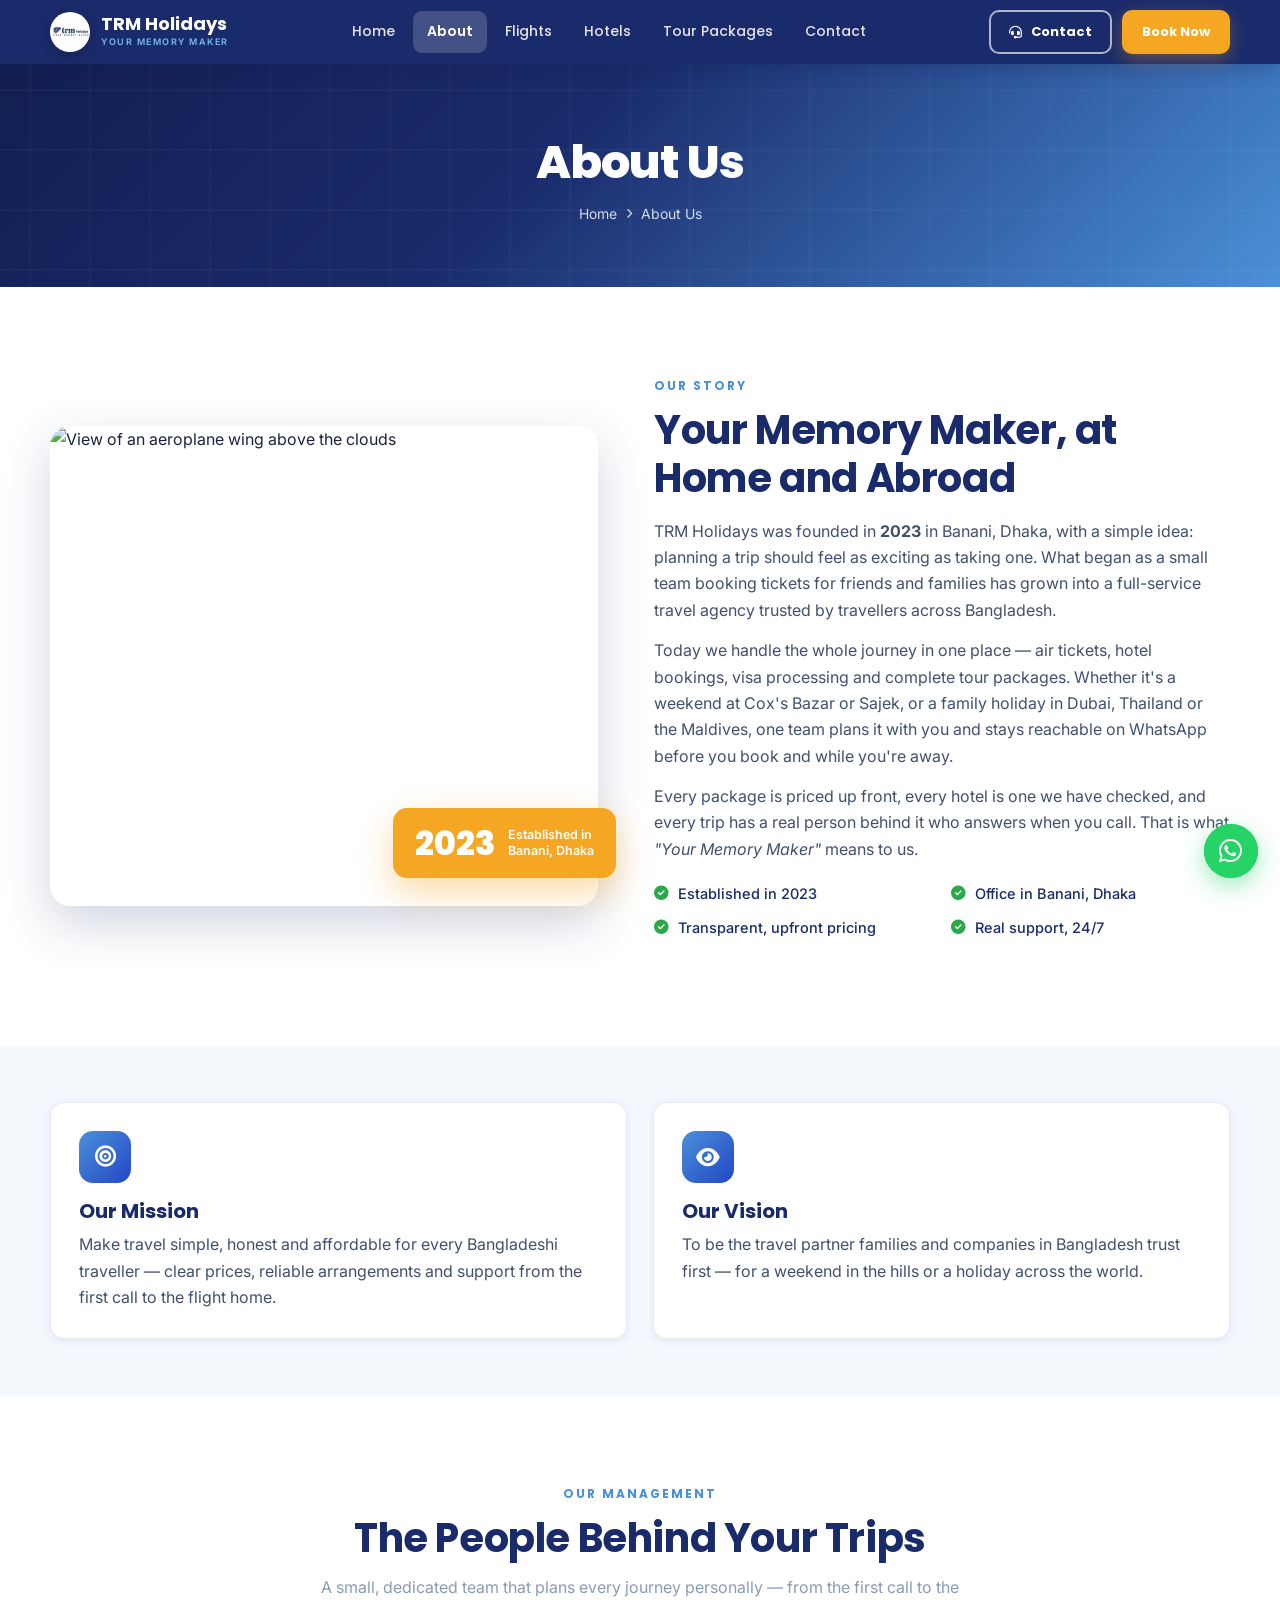
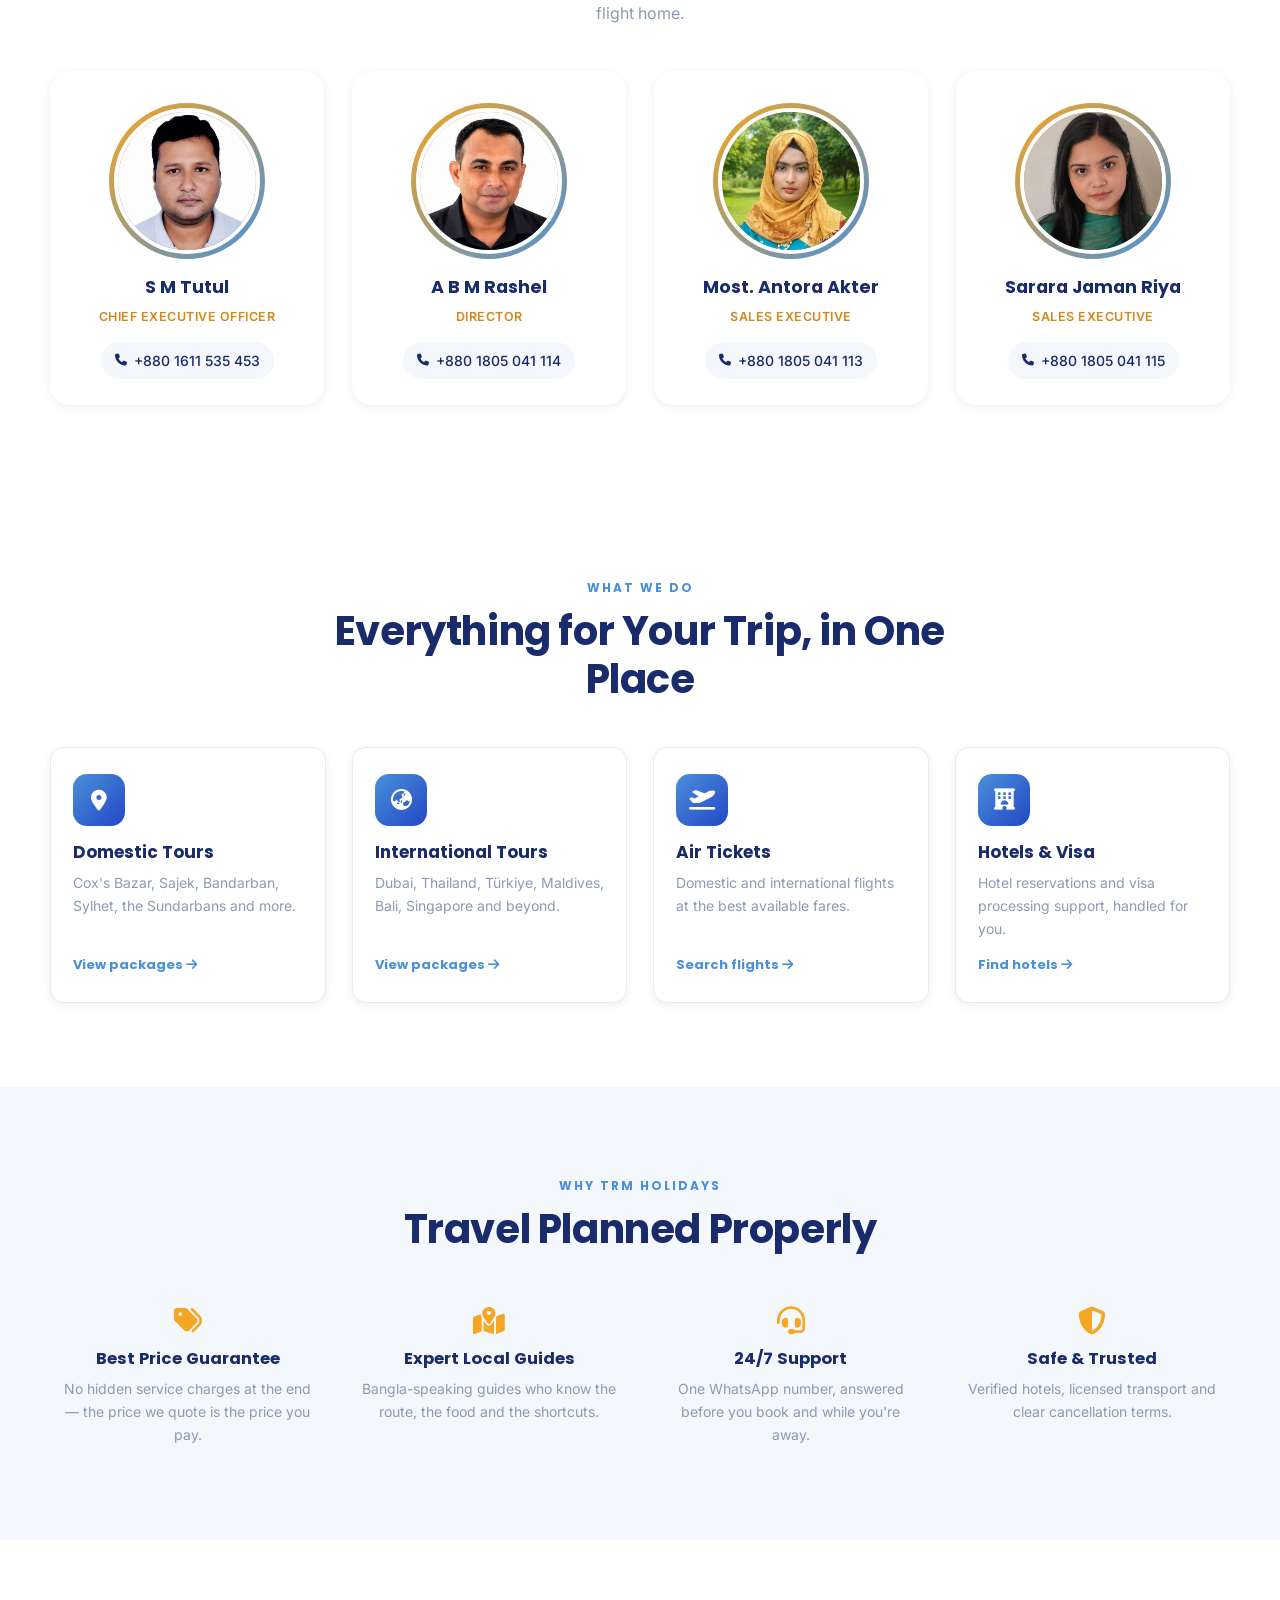
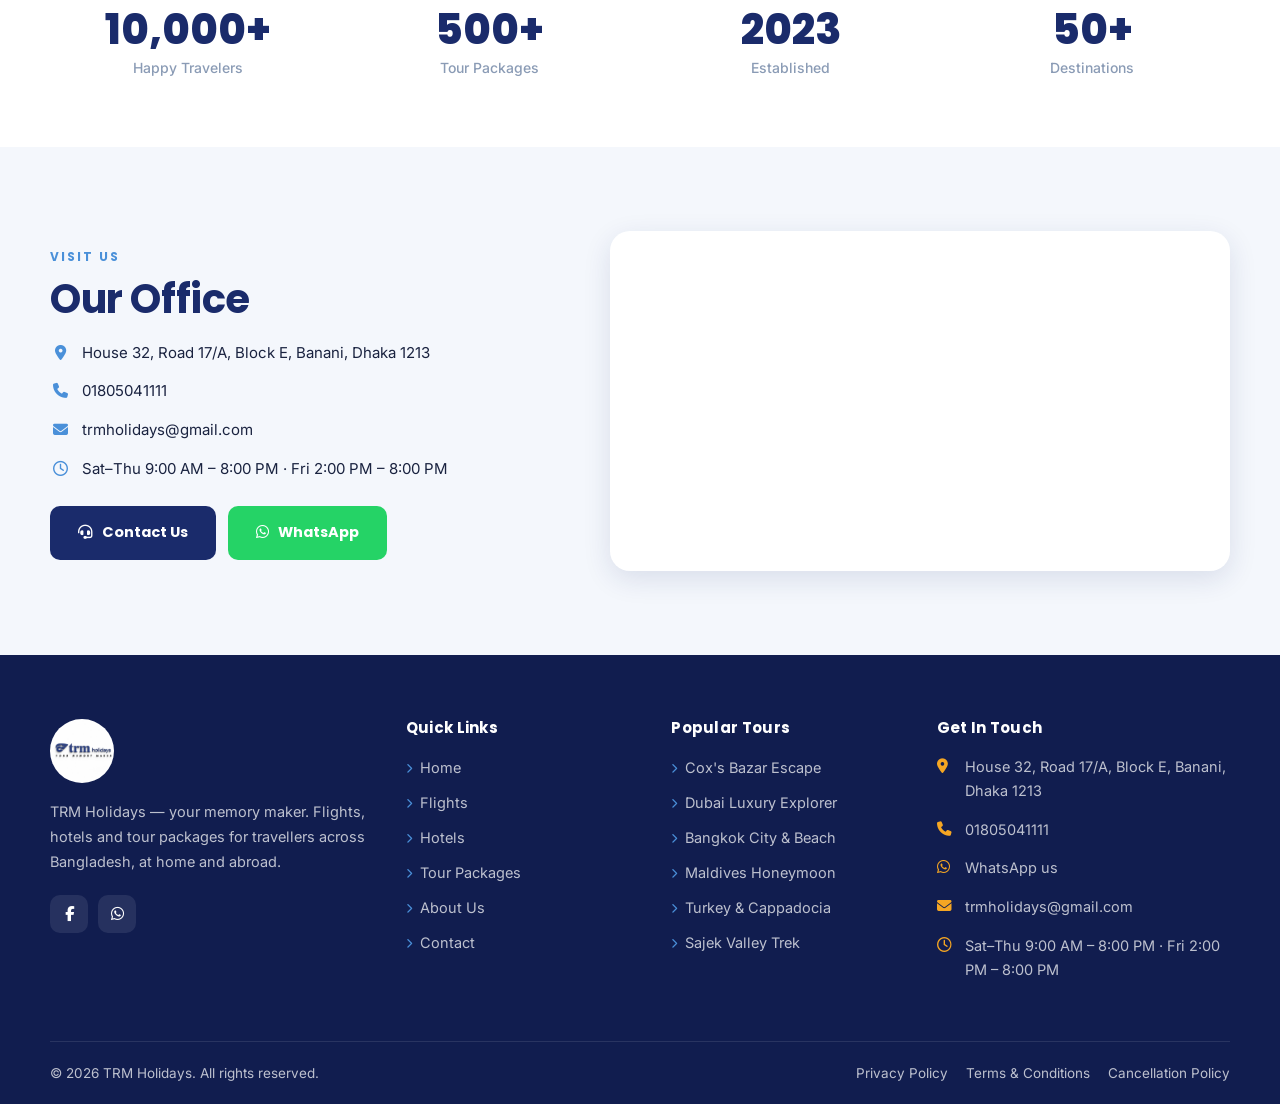
==== about.html @ 61d9d15c "Update TRM Holidays website content, team, tours and design" ====
<!DOCTYPE html>
<html lang="en">
<head>
<meta charset="UTF-8">
<meta name="viewport" content="width=device-width, initial-scale=1.0">
<meta name="description" content="About TRM Holidays — a Dhaka-based travel agency in Banani offering domestic and international tours, air tickets, hotels and visa support.">
<meta name="theme-color" content="#1A2B6B">
<title>About Us | TRM Holidays</title>

<link rel="icon" href="assets/images/logo.jpeg">
<link rel="preconnect" href="https://fonts.googleapis.com">
<link rel="preconnect" href="https://fonts.gstatic.com" crossorigin>
<link href="https://fonts.googleapis.com/css2?family=Poppins:wght@400;500;600;700;800&family=Inter:wght@300;400;500;600;700&display=swap" rel="stylesheet">
<link rel="stylesheet" href="https://cdnjs.cloudflare.com/ajax/libs/font-awesome/6.5.1/css/all.min.css">
<link rel="stylesheet" href="https://unpkg.com/aos@2.3.4/dist/aos.css">
<link rel="stylesheet" href="assets/css/trm.css">

<style>
/* ---------- Mission / vision ---------- */
.mv-grid{grid-template-columns:1fr 1fr}
.mv-card{background:#fff;border:1px solid #E4EBF6;border-radius:var(--radius);padding:28px;box-shadow:var(--shadow-sm)}
.mv-card .ico,.svc .ico{
  width:52px;height:52px;border-radius:14px;display:grid;place-items:center;margin-bottom:16px;
  background:linear-gradient(135deg,var(--sky),var(--royal));color:#fff;font-size:21px;
}
.mv-card h3{margin-bottom:8px}
.mv-card p{color:#42506E}

/* ---------- Services ---------- */
.svc{
  display:flex;flex-direction:column;background:#fff;border:1px solid #E4EBF6;border-radius:var(--radius);
  padding:26px 22px;box-shadow:var(--shadow-sm);transition:transform .25s var(--ease),box-shadow .25s var(--ease);
}
.svc:hover{transform:translateY(-5px);box-shadow:var(--shadow)}
.svc h3{font-size:17px;margin-bottom:8px}
.svc p{font-size:14px;color:var(--gray);flex:1}
.svc-more{margin-top:14px;font-family:var(--font-head);font-size:13px;font-weight:700;color:var(--sky)}

/* ---------- Why ---------- */
.why-item{text-align:center;padding:10px}
.why-item > i{font-size:28px;color:var(--gold);margin-bottom:14px}
.why-item h3{font-size:16.5px;margin-bottom:8px}
.why-item p{font-size:14px;color:var(--gray)}

/* ---------- Stats ---------- */
.stat{text-align:center;padding:10px}
.stat b{display:block;font-family:var(--font-head);font-weight:800;font-size:clamp(1.8rem,3.5vw,2.6rem);color:var(--navy);line-height:1.15}
.stat span{font-size:14px;color:var(--gray);font-weight:500}

/* ---------- Office ---------- */
.office{display:grid;grid-template-columns:1fr 1.2fr;gap:44px;align-items:center}
.office .eyebrow{
  display:inline-block;font-family:var(--font-head);font-size:12px;font-weight:700;
  letter-spacing:2px;text-transform:uppercase;color:var(--sky);margin-bottom:8px;
}
.office-list{margin:18px 0 24px;display:grid;gap:14px}
.office-list li{display:flex;gap:12px;align-items:flex-start;color:var(--dark);font-size:15px}
.office-list i{width:20px;color:var(--sky);margin-top:4px;text-align:center}
.office-list a:hover{color:var(--sky)}
.office-map{height:340px;border-radius:var(--radius-lg);overflow:hidden;box-shadow:var(--shadow);background:#fff}
.office-map iframe{width:100%;height:100%;border:0;display:block}

@media(max-width:900px){
  .g-4.svc-grid,.g-4.why-grid{grid-template-columns:repeat(2,1fr)}
  .office{grid-template-columns:1fr;gap:30px}
}
@media(max-width:768px){
  .mv-grid{grid-template-columns:1fr}
  .g-4.svc-grid,.g-4.why-grid{grid-template-columns:1fr}
  .stats-grid{grid-template-columns:repeat(2,1fr)!important}
  .office-map{height:260px}
}
</style>
</head>

<body>

<!-- ══════════════ NAVBAR ══════════════ -->
<header class="nav solid">
  <div class="wrap">
    <a href="index.html" class="brand">
      <img src="assets/images/logo.jpeg" alt="TRM Holidays" class="brand-logo">
      <span class="brand-text"><b>TRM Holidays</b><span>Your Memory Maker</span></span>
    </a>
    <nav class="nav-links">
      <a href="index.html">Home</a>
      <a href="about.html" class="active">About</a>
      <a href="flights.html">Flights</a>
      <a href="hotels.html">Hotels</a>
      <a href="tours.html">Tour Packages</a>
      <a href="contact.html">Contact</a>
    </nav>
    <div class="nav-actions">
      <a href="contact.html" class="btn btn-outline"><i class="fa-solid fa-headset"></i> Contact</a>
      <a href="#" data-trm="wa" class="btn btn-gold" target="_blank" rel="noopener">Book Now</a>
    </div>
    <button class="burger" id="burger" aria-label="Open menu" aria-expanded="false"><i class="fa-solid fa-bars"></i></button>
  </div>
</header>

<div class="mobile-menu" id="mobileMenu">
  <a href="index.html">Home</a>
  <a href="about.html" class="active">About</a>
  <a href="flights.html">Flights</a>
  <a href="hotels.html">Hotels</a>
  <a href="tours.html">Tour Packages</a>
  <a href="contact.html">Contact</a>
  <a href="#" data-trm="wa" class="btn btn-gold" target="_blank" rel="noopener">Book Now</a>
</div>

<!-- ══════════════ BANNER ══════════════ -->
<section class="page-banner">
  <div class="wrap">
    <h1>About Us</h1>
    <div class="crumb">
      <a href="index.html">Home</a><i class="fa-solid fa-chevron-right"></i><span>About Us</span>
    </div>
  </div>
</section>

<!-- ══════════════ OUR STORY ══════════════ -->
<section class="section">
  <div class="wrap about">
    <div class="about-media" data-aos="fade-up">
      <img src="https://images.unsplash.com/photo-1436491865332-7a61a109cc05?w=1000&q=80" alt="View of an aeroplane wing above the clouds" loading="lazy">
      <div class="about-badge">
        <b>2023</b>
        <span>Established in<br>Banani, Dhaka</span>
      </div>
    </div>

    <div class="about-copy" data-aos="fade-up" data-aos-delay="100">
      <span class="eyebrow">Our story</span>
      <h2>Your Memory Maker, at Home and Abroad</h2>
      <p>
        TRM Holidays was founded in <strong>2023</strong> in Banani, Dhaka, with a simple idea:
        planning a trip should feel as exciting as taking one. What began as a small team
        booking tickets for friends and families has grown into a full-service travel agency
        trusted by travellers across Bangladesh.
      </p>
      <p>
        Today we handle the whole journey in one place — air tickets, hotel bookings, visa
        processing and complete tour packages. Whether it's a weekend at Cox's Bazar or Sajek,
        or a family holiday in Dubai, Thailand or the Maldives, one team plans it with you
        and stays reachable on WhatsApp before you book and while you're away.
      </p>
      <p>
        Every package is priced up front, every hotel is one we have checked, and every
        trip has a real person behind it who answers when you call. That is what
        <em>"Your Memory Maker"</em> means to us.
      </p>
      <ul class="about-points">
        <li><i class="fa-solid fa-circle-check"></i> Established in 2023</li>
        <li><i class="fa-solid fa-circle-check"></i> Office in Banani, Dhaka</li>
        <li><i class="fa-solid fa-circle-check"></i> Transparent, upfront pricing</li>
        <li><i class="fa-solid fa-circle-check"></i> Real support, 24/7</li>
      </ul>
    </div>
  </div>
</section>

<!-- ══════════════ MISSION / VISION ══════════════ -->
<section class="section section--off section--tight">
  <div class="wrap">
    <div class="grid mv-grid">
      <div class="mv-card" data-aos="fade-up">
        <div class="ico"><i class="fa-solid fa-bullseye"></i></div>
        <h3>Our Mission</h3>
        <p>Make travel simple, honest and affordable for every Bangladeshi traveller — clear prices, reliable arrangements and support from the first call to the flight home.</p>
      </div>
      <div class="mv-card" data-aos="fade-up" data-aos-delay="100">
        <div class="ico"><i class="fa-solid fa-eye"></i></div>
        <h3>Our Vision</h3>
        <p>To be the travel partner families and companies in Bangladesh trust first — for a weekend in the hills or a holiday across the world.</p>
      </div>
    </div>
  </div>
</section>

<!-- ══════════════ MANAGEMENT ══════════════ -->
<section class="section" id="management">
  <div class="wrap">
    <div class="sec-head" data-aos="fade-up">
      <span class="eyebrow">Our management</span>
      <h2>The People Behind Your Trips</h2>
      <p>A small, dedicated team that plans every journey personally — from the first call to the flight home.</p>
    </div>

    <div class="grid g-4 team-grid">
      <div class="team-card" data-aos="fade-up">
        <div class="team-photo"><img src="assets/images/team/tutul.jpg" alt="S M Tutul, Chief Executive Officer" loading="lazy"></div>
        <h3>S M Tutul</h3>
        <span class="team-role">Chief Executive Officer</span>
        <a href="tel:+8801611535453" class="team-phone"><i class="fa-solid fa-phone"></i> +880 1611 535 453</a>
      </div>
      <div class="team-card" data-aos="fade-up" data-aos-delay="80">
        <div class="team-photo"><img src="assets/images/team/rashel.jpg" alt="A B M Rashel, Director" loading="lazy"></div>
        <h3>A B M Rashel</h3>
        <span class="team-role">Director</span>
        <a href="tel:+8801805041114" class="team-phone"><i class="fa-solid fa-phone"></i> +880 1805 041 114</a>
      </div>
      <div class="team-card" data-aos="fade-up" data-aos-delay="160">
        <div class="team-photo"><img src="assets/images/team/antora.jpg" alt="Most. Antora Akter, Sales Executive" loading="lazy"></div>
        <h3>Most. Antora Akter</h3>
        <span class="team-role">Sales Executive</span>
        <a href="tel:+8801805041113" class="team-phone"><i class="fa-solid fa-phone"></i> +880 1805 041 113</a>
      </div>
      <div class="team-card" data-aos="fade-up" data-aos-delay="240">
        <div class="team-photo"><img src="assets/images/team/riya.jpg" alt="Sarara Jaman Riya, Sales Executive" loading="lazy"></div>
        <h3>Sarara Jaman Riya</h3>
        <span class="team-role">Sales Executive</span>
        <a href="tel:+8801805041115" class="team-phone"><i class="fa-solid fa-phone"></i> +880 1805 041 115</a>
      </div>
    </div>
  </div>
</section>

<!-- ══════════════ WHAT WE DO ══════════════ -->
<section class="section">
  <div class="wrap">
    <div class="sec-head" data-aos="fade-up">
      <span class="eyebrow">What we do</span>
      <h2>Everything for Your Trip, in One Place</h2>
    </div>

    <div class="grid g-4 svc-grid">
      <a href="tours.html?region=domestic" class="svc" data-aos="fade-up">
        <div class="ico"><i class="fa-solid fa-location-dot"></i></div>
        <h3>Domestic Tours</h3>
        <p>Cox's Bazar, Sajek, Bandarban, Sylhet, the Sundarbans and more.</p>
        <span class="svc-more">View packages <i class="fa-solid fa-arrow-right"></i></span>
      </a>
      <a href="tours.html?region=international" class="svc" data-aos="fade-up" data-aos-delay="80">
        <div class="ico"><i class="fa-solid fa-earth-asia"></i></div>
        <h3>International Tours</h3>
        <p>Dubai, Thailand, Türkiye, Maldives, Bali, Singapore and beyond.</p>
        <span class="svc-more">View packages <i class="fa-solid fa-arrow-right"></i></span>
      </a>
      <a href="flights.html" class="svc" data-aos="fade-up" data-aos-delay="160">
        <div class="ico"><i class="fa-solid fa-plane-departure"></i></div>
        <h3>Air Tickets</h3>
        <p>Domestic and international flights at the best available fares.</p>
        <span class="svc-more">Search flights <i class="fa-solid fa-arrow-right"></i></span>
      </a>
      <a href="hotels.html" class="svc" data-aos="fade-up" data-aos-delay="240">
        <div class="ico"><i class="fa-solid fa-hotel"></i></div>
        <h3>Hotels &amp; Visa</h3>
        <p>Hotel reservations and visa processing support, handled for you.</p>
        <span class="svc-more">Find hotels <i class="fa-solid fa-arrow-right"></i></span>
      </a>
    </div>
  </div>
</section>

<!-- ══════════════ WHY CHOOSE US ══════════════ -->
<section class="section section--off">
  <div class="wrap">
    <div class="sec-head" data-aos="fade-up">
      <span class="eyebrow">Why TRM Holidays</span>
      <h2>Travel Planned Properly</h2>
    </div>

    <div class="grid g-4 why-grid">
      <div class="why-item" data-aos="fade-up">
        <i class="fa-solid fa-tags"></i>
        <h3>Best Price Guarantee</h3>
        <p>No hidden service charges at the end — the price we quote is the price you pay.</p>
      </div>
      <div class="why-item" data-aos="fade-up" data-aos-delay="80">
        <i class="fa-solid fa-map-location-dot"></i>
        <h3>Expert Local Guides</h3>
        <p>Bangla-speaking guides who know the route, the food and the shortcuts.</p>
      </div>
      <div class="why-item" data-aos="fade-up" data-aos-delay="160">
        <i class="fa-solid fa-headset"></i>
        <h3>24/7 Support</h3>
        <p>One WhatsApp number, answered before you book and while you're away.</p>
      </div>
      <div class="why-item" data-aos="fade-up" data-aos-delay="240">
        <i class="fa-solid fa-shield-halved"></i>
        <h3>Safe &amp; Trusted</h3>
        <p>Verified hotels, licensed transport and clear cancellation terms.</p>
      </div>
    </div>
  </div>
</section>

<!-- ══════════════ STATS ══════════════ -->
<section class="section section--tight">
  <div class="wrap">
    <div class="grid g-4 stats-grid">
      <div class="stat"><b>10,000+</b><span>Happy Travelers</span></div>
      <div class="stat"><b>500+</b><span>Tour Packages</span></div>
      <div class="stat"><b>2023</b><span>Established</span></div>
      <div class="stat"><b>50+</b><span>Destinations</span></div>
    </div>
  </div>
</section>

<!-- ══════════════ OFFICE ══════════════ -->
<section class="section section--off">
  <div class="wrap office">
    <div data-aos="fade-up">
      <span class="eyebrow">Visit us</span>
      <h2>Our Office</h2>
      <ul class="office-list">
        <li><i class="fa-solid fa-location-dot"></i><span data-trm="address"></span></li>
        <li><i class="fa-solid fa-phone"></i><a href="#" data-trm="phone-tel"></a></li>
        <li><i class="fa-solid fa-envelope"></i><a href="#" data-trm="email"></a></li>
        <li><i class="fa-solid fa-envelope"></i><a href="#" data-trm="email2"></a></li>
        <li><i class="fa-regular fa-clock"></i><span data-trm="hours"></span></li>
      </ul>
      <div class="about-btns">
        <a href="contact.html" class="btn btn-navy"><i class="fa-solid fa-headset"></i> Contact Us</a>
        <a href="#" data-trm="wa" data-msg="Hi TRM Holidays! I'd like to plan a trip." class="btn btn-wa" target="_blank" rel="noopener"><i class="fa-brands fa-whatsapp"></i> WhatsApp</a>
      </div>
    </div>
    <div class="office-map" data-aos="fade-up" data-aos-delay="100">
      <iframe data-trm="map" title="TRM Holidays office on Google Maps" loading="lazy"
              referrerpolicy="no-referrer-when-downgrade" allowfullscreen></iframe>
    </div>
  </div>
</section>

<!-- ══════════════ FOOTER ══════════════ -->
<footer class="footer">
  <div class="wrap">
    <div class="footer-grid">
      <div>
        <img src="assets/images/logo.jpeg" alt="TRM Holidays" class="footer-logo">
        <p>TRM Holidays — your memory maker. Flights, hotels and tour packages for travellers across Bangladesh, at home and abroad.</p>
        <div class="socials">
          <a href="#" data-trm="facebook" target="_blank" rel="noopener" aria-label="Facebook"><i class="fa-brands fa-facebook-f"></i></a>
          <a href="#" data-trm="instagram" target="_blank" rel="noopener" aria-label="Instagram"><i class="fa-brands fa-instagram"></i></a>
          <a href="#" data-trm="youtube" target="_blank" rel="noopener" aria-label="YouTube"><i class="fa-brands fa-youtube"></i></a>
          <a href="#" data-trm="tiktok" target="_blank" rel="noopener" aria-label="TikTok"><i class="fa-brands fa-tiktok"></i></a>
          <a href="#" data-trm="wa" target="_blank" rel="noopener" aria-label="WhatsApp"><i class="fa-brands fa-whatsapp"></i></a>
        </div>
      </div>
      <div>
        <h4>Quick Links</h4>
        <ul class="footer-links">
          <li><a href="index.html"><i class="fa-solid fa-chevron-right"></i> Home</a></li>
          <li><a href="flights.html"><i class="fa-solid fa-chevron-right"></i> Flights</a></li>
          <li><a href="hotels.html"><i class="fa-solid fa-chevron-right"></i> Hotels</a></li>
          <li><a href="tours.html"><i class="fa-solid fa-chevron-right"></i> Tour Packages</a></li>
          <li><a href="about.html"><i class="fa-solid fa-chevron-right"></i> About Us</a></li>
          <li><a href="contact.html"><i class="fa-solid fa-chevron-right"></i> Contact</a></li>
        </ul>
      </div>
      <div>
        <h4>Popular Tours</h4>
        <ul class="footer-links">
          <li><a href="tour-detail.html?id=TR-001"><i class="fa-solid fa-chevron-right"></i> Cox's Bazar Escape</a></li>
          <li><a href="tour-detail.html?id=TR-003"><i class="fa-solid fa-chevron-right"></i> Dubai Luxury Explorer</a></li>
          <li><a href="tour-detail.html?id=TR-002"><i class="fa-solid fa-chevron-right"></i> Bangkok City &amp; Beach</a></li>
          <li><a href="tour-detail.html?id=TR-006"><i class="fa-solid fa-chevron-right"></i> Maldives Honeymoon</a></li>
          <li><a href="tour-detail.html?id=TR-005"><i class="fa-solid fa-chevron-right"></i> Turkey &amp; Cappadocia</a></li>
          <li><a href="tour-detail.html?id=TR-004"><i class="fa-solid fa-chevron-right"></i> Sajek Valley Trek</a></li>
        </ul>
      </div>
      <div>
        <h4>Get In Touch</h4>
        <ul class="contact-list">
          <li><i class="fa-solid fa-location-dot"></i><span data-trm="address"></span></li>
          <li><i class="fa-solid fa-phone"></i><a href="#" data-trm="phone-tel"></a></li>
          <li><i class="fa-brands fa-whatsapp"></i><a href="#" data-trm="wa" target="_blank" rel="noopener">WhatsApp us</a></li>
          <li><i class="fa-solid fa-envelope"></i><a href="#" data-trm="email"></a></li>
          <li><i class="fa-solid fa-envelope"></i><a href="#" data-trm="email2"></a></li>
          <li><i class="fa-regular fa-clock"></i><span data-trm="hours"></span></li>
        </ul>
      </div>
    </div>
    <div class="footer-bottom">
      <span>&copy; <span id="year"></span> TRM Holidays. All rights reserved.</span>
      <nav><a href="#">Privacy Policy</a><a href="#">Terms &amp; Conditions</a><a href="#">Cancellation Policy</a></nav>
    </div>
  </div>
</footer>

<a href="#" data-trm="wa" data-msg="Hi TRM Holidays! I'd like to know more about you." class="wa-float" target="_blank" rel="noopener" aria-label="Chat on WhatsApp"><i class="fa-brands fa-whatsapp"></i></a>
<button class="top-btn" id="topBtn" aria-label="Back to top"><i class="fa-solid fa-arrow-up"></i></button>

<script src="https://unpkg.com/aos@2.3.4/dist/aos.js"></script>
<script src="assets/js/trm.js"></script>
<script>
document.getElementById('year').textContent = new Date().getFullYear();
</script>

</body>
</html>
---- assets/css/trm.css ----
/* ==========================================================================
   TRM HOLIDAYS — OTA Website Design System
   Navy / Sky / Gold theme · Poppins + Inter
   ========================================================================== */

:root{
  --navy:#1A2B6B;
  --navy-dark:#111D4F;
  --royal:#2347C5;
  --sky:#4A90D9;
  --sky-light:#7BB8F0;
  --gold:#F5A623;
  --gold-dark:#D4881A;
  --white:#ffffff;
  --off:#F4F7FC;
  --gray:#8A9BB5;
  --dark:#1A2340;

  --green:#25D366;
  --green-dark:#1da851;
  --red:#E5484D;
  --ok:#2BA84A;

  --radius:14px;
  --radius-sm:10px;
  --radius-lg:20px;

  --shadow-sm:0 2px 8px rgba(26,43,107,.08);
  --shadow:0 8px 28px rgba(26,43,107,.12);
  --shadow-lg:0 18px 50px rgba(26,43,107,.20);

  --nav-h:72px;
  --nav-h-scrolled:64px;

  --font-head:'Poppins',system-ui,sans-serif;
  --font-body:'Inter',system-ui,sans-serif;

  --wrap:1220px;
  --ease:cubic-bezier(.4,0,.2,1);
}

/* ---------- Reset ---------- */
*,*::before,*::after{box-sizing:border-box;margin:0;padding:0}
html{scroll-behavior:smooth;-webkit-text-size-adjust:100%}
body{
  font-family:var(--font-body);
  font-size:16px;
  font-weight:400;
  line-height:1.65;
  color:var(--dark);
  background:var(--white);
  overflow-x:hidden;
}
h1,h2,h3,h4,h5,h6{font-family:var(--font-head);line-height:1.2;color:var(--navy)}
h1{font-size:clamp(2rem,5vw,4.25rem);font-weight:800;letter-spacing:-.02em}
h2{font-size:clamp(1.6rem,3.2vw,2.5rem);font-weight:700;letter-spacing:-.01em}
h3{font-size:1.25rem;font-weight:700}
h4{font-size:1rem;font-weight:700}
a{color:inherit;text-decoration:none}
img{max-width:100%;display:block}
button,input,select,textarea{font:inherit;color:inherit}
button{cursor:pointer;border:none;background:none}
ul{list-style:none}
::selection{background:var(--sky);color:#fff}

/* ---------- Layout ---------- */
.wrap{width:100%;max-width:var(--wrap);margin-inline:auto;padding-inline:20px}
.section{padding:84px 0}
.section--tight{padding:56px 0}
.section--off{background:var(--off)}
.grid{display:grid;gap:26px}
.g-3{grid-template-columns:repeat(3,1fr)}
.g-4{grid-template-columns:repeat(4,1fr)}
.row{display:flex;gap:14px;align-items:center}
.center{text-align:center}

.sec-head{max-width:660px;margin:0 auto 44px;text-align:center}
.sec-head .eyebrow{
  display:inline-block;font-family:var(--font-head);font-size:12px;font-weight:700;
  letter-spacing:2px;text-transform:uppercase;color:var(--sky);margin-bottom:10px;
}
.sec-head p{color:var(--gray);margin-top:12px}

/* ---------- Buttons ---------- */
.btn{
  display:inline-flex;align-items:center;justify-content:center;gap:9px;
  font-family:var(--font-head);font-size:14.5px;font-weight:700;
  padding:13px 26px;border-radius:var(--radius-sm);
  transition:all .22s var(--ease);white-space:nowrap;border:2px solid transparent;
}
.btn:active{transform:scale(.97)}
.btn-gold{background:var(--gold);color:#fff;box-shadow:0 6px 18px rgba(245,166,35,.32)}
.btn-gold:hover{background:var(--gold-dark);box-shadow:0 10px 26px rgba(245,166,35,.42);transform:translateY(-2px)}
.btn-navy{background:var(--navy);color:#fff}
.btn-navy:hover{background:var(--navy-dark);transform:translateY(-2px)}
.btn-sky{background:var(--sky);color:#fff}
.btn-sky:hover{background:var(--royal)}
.btn-outline{border-color:rgba(255,255,255,.65);color:#fff;background:transparent}
.btn-outline:hover{background:#fff;color:var(--navy);border-color:#fff}
.btn-outline-navy{border-color:var(--navy);color:var(--navy);background:transparent}
.btn-outline-navy:hover{background:var(--navy);color:#fff}
.btn-wa{background:var(--green);color:#fff}
.btn-wa:hover{background:var(--green-dark);transform:translateY(-2px)}
.btn-block{width:100%}
.btn-sm{padding:9px 18px;font-size:13px}
.btn[disabled]{opacity:.62;cursor:not-allowed;transform:none!important}

/* ---------- Navbar ---------- */
.nav{
  position:fixed;top:0;left:0;right:0;z-index:1000;height:var(--nav-h);
  display:flex;align-items:center;background:transparent;
  transition:background .3s var(--ease),height .3s var(--ease),box-shadow .3s var(--ease);
}
.nav.scrolled,.nav.solid{background:var(--navy);height:var(--nav-h-scrolled);box-shadow:0 4px 22px rgba(17,29,79,.28)}
.nav .wrap{display:flex;align-items:center;justify-content:space-between;gap:20px}

.brand{display:flex;align-items:center;gap:11px}
.brand-mark{
  width:40px;height:40px;flex:0 0 40px;border-radius:11px;
  background:linear-gradient(135deg,var(--sky),var(--royal));
  display:grid;place-items:center;color:#fff;
  font-family:var(--font-head);font-weight:800;font-size:19px;
  box-shadow:0 4px 14px rgba(35,71,197,.4);
}
.brand-text b{display:block;font-family:var(--font-head);font-weight:700;font-size:18px;color:#fff;line-height:1.15}
.brand-text span{display:block;font-size:9px;font-weight:600;letter-spacing:1.5px;text-transform:uppercase;color:var(--sky-light)}

.nav-links{display:flex;align-items:center;gap:4px}
.nav-links a{
  font-family:var(--font-head);font-size:14px;font-weight:500;
  color:rgba(255,255,255,.88);padding:9px 14px;border-radius:9px;transition:all .2s var(--ease);
}
.nav-links a:hover{background:rgba(255,255,255,.12);color:#fff}
.nav-links a.active{color:#fff;background:rgba(255,255,255,.18);font-weight:600}

.nav-actions{display:flex;align-items:center;gap:10px}
.nav-actions .btn{padding:9px 18px;font-size:13px;border-radius:var(--radius-sm)}

.burger{display:none;width:42px;height:42px;color:#fff;font-size:22px;align-items:center;justify-content:center;border-radius:9px}
.burger:hover{background:rgba(255,255,255,.12)}

.mobile-menu{
  position:fixed;inset:0;z-index:999;background:var(--navy);
  display:flex;flex-direction:column;align-items:center;justify-content:center;gap:6px;
  opacity:0;visibility:hidden;transition:opacity .3s var(--ease),visibility .3s;
}
.mobile-menu.open{opacity:1;visibility:visible}
.mobile-menu a{
  font-family:var(--font-head);font-size:20px;font-weight:600;color:#fff;
  padding:14px 30px;border-radius:12px;transition:background .2s;
}
.mobile-menu a:hover,.mobile-menu a.active{background:rgba(255,255,255,.13)}
.mobile-menu .btn{margin-top:14px;min-width:190px}

/* ---------- Page banner (inner pages) ---------- */
.page-banner{
  margin-top:0;padding:calc(var(--nav-h) + 62px) 0 62px;
  background:linear-gradient(135deg,var(--navy-dark),var(--navy) 45%,var(--sky));
  color:#fff;text-align:center;position:relative;overflow:hidden;
}
.page-banner::after{
  content:'';position:absolute;inset:0;
  background:url("data:image/svg+xml,%3Csvg xmlns='http://www.w3.org/2000/svg' width='60' height='60'%3E%3Cpath d='M0 30h60M30 0v60' stroke='%23fff' stroke-opacity='.05'/%3E%3C/svg%3E");
}
.page-banner .wrap{position:relative;z-index:1}
.page-banner h1{color:#fff;font-size:clamp(1.9rem,4vw,2.9rem)}
.crumb{display:flex;justify-content:center;gap:9px;margin-top:12px;font-size:14px;color:rgba(255,255,255,.82)}
.crumb a:hover{color:var(--gold)}
.crumb i{font-size:10px;align-self:center}

/* ---------- Cards (tours) ---------- */
.card{
  background:#fff;border-radius:var(--radius);overflow:hidden;
  box-shadow:var(--shadow-sm);border:1px solid #E8EEF8;
  transition:transform .28s var(--ease),box-shadow .28s var(--ease);
  display:flex;flex-direction:column;
}
.card:hover{transform:translateY(-6px);box-shadow:var(--shadow-lg)}
.card-img{position:relative;height:210px;overflow:hidden;background:var(--off)}
.card-img img{width:100%;height:100%;object-fit:cover;transition:transform .5s var(--ease)}
.card:hover .card-img img{transform:scale(1.07)}
.badge{
  position:absolute;top:12px;left:12px;z-index:2;
  font-family:var(--font-head);font-size:10.5px;font-weight:700;letter-spacing:.6px;
  text-transform:uppercase;padding:5px 11px;border-radius:20px;color:#fff;
}
.badge-hot{background:#E5484D}
.badge-new{background:var(--ok)}
.badge-limited{background:var(--gold)}
.card-rating{
  position:absolute;bottom:12px;right:12px;z-index:2;
  background:rgba(255,255,255,.95);border-radius:20px;padding:4px 11px;
  font-size:12.5px;font-weight:700;color:var(--navy);display:flex;align-items:center;gap:5px;
}
.card-rating i{color:var(--gold)}
.card-body{padding:18px;display:flex;flex-direction:column;flex:1}
.card-body h3{font-size:16px;font-weight:700;margin-bottom:8px;line-height:1.35}
.card-meta{display:flex;flex-wrap:wrap;gap:14px;color:var(--gray);font-size:13px;margin-bottom:14px}
.card-meta span{display:flex;align-items:center;gap:6px}
.card-meta i{color:var(--sky)}
.card-foot{
  margin-top:auto;padding-top:14px;border-top:1px solid #EDF2FA;
  display:flex;align-items:center;justify-content:space-between;gap:12px;
}
.price small{display:block;font-size:11px;color:var(--gray);font-weight:500}
.price b{font-family:var(--font-head);font-size:20px;font-weight:800;color:var(--navy)}
.price b span{font-size:12px;font-weight:600;color:var(--gray)}

/* ---------- Filter pills ---------- */
.pills{display:flex;flex-wrap:wrap;gap:10px;justify-content:center;margin-bottom:36px}
.pill{
  font-family:var(--font-head);font-size:13.5px;font-weight:600;
  padding:9px 20px;border-radius:30px;border:1.5px solid #D8E3F4;
  color:var(--navy);background:#fff;transition:all .2s var(--ease);
}
.pill:hover{border-color:var(--sky);color:var(--sky)}
.pill.active{background:var(--navy);border-color:var(--navy);color:#fff}

/* ---------- Forms ---------- */
.field{margin-bottom:16px}
.field label{
  display:block;font-family:var(--font-head);font-size:12.5px;font-weight:600;
  color:var(--navy);margin-bottom:6px;
}
.field label .req{color:var(--red)}
.field label small{color:var(--gray);font-weight:400}
.input,.field input,.field select,.field textarea{
  width:100%;padding:12px 14px;border:1.5px solid #DCE5F3;border-radius:var(--radius-sm);
  background:#fff;font-size:14.5px;transition:border-color .2s,box-shadow .2s;
}
.input:focus,.field input:focus,.field select:focus,.field textarea:focus{
  outline:none;border-color:var(--sky);box-shadow:0 0 0 3px rgba(74,144,217,.15);
}
.field textarea{resize:vertical;min-height:118px}
.field.err input,.field.err select,.field.err textarea{border-color:var(--red)}
.field.ok input,.field.ok select,.field.ok textarea{border-color:var(--ok)}
.err-msg{display:none;color:var(--red);font-size:12.5px;margin-top:5px}
.field.err .err-msg{display:block}

/* ---------- Footer ---------- */
.footer{background:var(--navy-dark);color:rgba(255,255,255,.72);padding:64px 0 0;font-size:14.5px}
.footer h4{color:#fff;font-size:15px;font-weight:700;margin-bottom:18px;letter-spacing:.3px}
.footer-grid{display:grid;grid-template-columns:1.4fr 1fr 1fr 1.3fr;gap:40px;padding-bottom:44px}
.footer p{line-height:1.75}
.footer a{transition:color .2s}
.footer a:hover{color:var(--gold)}
.footer-links li{margin-bottom:10px}
.footer-links li a{display:inline-flex;align-items:center;gap:8px}
.footer-links i{font-size:10px;color:var(--sky)}
.socials{display:flex;gap:10px;margin-top:20px}
.socials a{
  width:38px;height:38px;border-radius:10px;display:grid;place-items:center;
  background:rgba(255,255,255,.09);color:#fff;font-size:15px;transition:all .22s var(--ease);
}
.socials a:hover{background:var(--sky);transform:translateY(-3px);color:#fff}
.contact-list li{display:flex;gap:12px;margin-bottom:15px;align-items:flex-start}
.contact-list i{color:var(--gold);width:16px;margin-top:4px;flex:0 0 16px}
.footer-bottom{
  border-top:1px solid rgba(255,255,255,.1);padding:20px 0;
  display:flex;flex-wrap:wrap;gap:14px;justify-content:space-between;font-size:13.5px;
}
.footer-bottom nav{display:flex;flex-wrap:wrap;gap:18px}

/* ---------- Floating buttons ---------- */
.wa-float{
  position:fixed;right:22px;bottom:22px;z-index:900;
  width:54px;height:54px;border-radius:50%;background:var(--green);color:#fff;
  display:grid;place-items:center;font-size:27px;
  box-shadow:0 8px 24px rgba(37,211,102,.45);transition:transform .25s var(--ease);
}
.wa-float:hover{transform:scale(1.1)}
.wa-float::after{
  content:'';position:absolute;inset:0;border-radius:50%;
  border:2px solid var(--green);animation:pulse 2s infinite;
}
@keyframes pulse{0%{transform:scale(1);opacity:.7}100%{transform:scale(1.5);opacity:0}}
.top-btn{
  position:fixed;right:22px;bottom:88px;z-index:900;
  width:46px;height:46px;border-radius:12px;background:var(--navy);color:#fff;
  display:grid;place-items:center;font-size:16px;box-shadow:var(--shadow);
  opacity:0;visibility:hidden;transform:translateY(10px);transition:all .28s var(--ease);
}
.top-btn.show{opacity:1;visibility:visible;transform:translateY(0)}
.top-btn:hover{background:var(--royal)}

/* ---------- Page loader ---------- */
.loader{
  position:fixed;inset:0;z-index:9999;background:var(--navy-dark);
  display:flex;flex-direction:column;align-items:center;justify-content:center;gap:22px;
  transition:opacity .5s var(--ease),visibility .5s;
}
.loader.hide{opacity:0;visibility:hidden}
.loader i{font-size:42px;color:var(--sky-light);animation:fly 1.6s ease-in-out infinite}
@keyframes fly{0%,100%{transform:translateX(-26px)}50%{transform:translateX(26px)}}
.loader b{font-family:var(--font-head);font-size:22px;font-weight:700;color:#fff;letter-spacing:.5px}
.loader-bar{width:190px;height:3px;border-radius:3px;background:rgba(255,255,255,.16);overflow:hidden}
.loader-bar i{display:block;width:0;height:100%;background:var(--gold);animation:fill 1.2s ease forwards;font-size:0}
@keyframes fill{to{width:100%}}

/* ---------- Toast ---------- */
.toast{
  position:fixed;left:50%;bottom:28px;transform:translate(-50%,20px);z-index:2000;
  background:var(--navy);color:#fff;padding:13px 22px;border-radius:var(--radius-sm);
  font-size:14px;box-shadow:var(--shadow-lg);opacity:0;visibility:hidden;
  transition:all .3s var(--ease);max-width:90vw;
}
.toast.show{opacity:1;visibility:visible;transform:translate(-50%,0)}
.toast.err{background:var(--red)}
.toast.ok{background:var(--ok)}

/* ---------- Skeleton loading ---------- */
.skel{background:linear-gradient(90deg,#eef3fa 25%,#e2eaf6 50%,#eef3fa 75%);background-size:200% 100%;animation:shimmer 1.3s infinite;border-radius:var(--radius)}
@keyframes shimmer{to{background-position:-200% 0}}
.skel-card{height:390px}

/* ---------- Empty state ---------- */
.empty{text-align:center;padding:64px 20px;color:var(--gray)}
.empty .ico{font-size:52px;margin-bottom:14px;opacity:.5}
.empty h3{color:var(--navy);margin-bottom:8px}

/* ---------- Spinner ---------- */
.spin{display:inline-block;width:15px;height:15px;border:2px solid rgba(255,255,255,.4);border-top-color:#fff;border-radius:50%;animation:rot .7s linear infinite}
@keyframes rot{to{transform:rotate(360deg)}}

/* ---------- Responsive ---------- */
@media(max-width:1024px){
  .g-4{grid-template-columns:repeat(2,1fr)}
  .g-3{grid-template-columns:repeat(2,1fr)}
  .footer-grid{grid-template-columns:repeat(2,1fr);gap:34px}
}
@media(max-width:768px){
  .section{padding:58px 0}
  .nav-links,.nav-actions{display:none}
  .burger{display:flex}
  .g-3,.g-4{grid-template-columns:1fr}
  .footer-grid{grid-template-columns:1fr;gap:30px}
  .footer-bottom{flex-direction:column;text-align:center;align-items:center}
  .page-banner{padding:calc(var(--nav-h) + 42px) 0 42px}
  .wa-float{right:16px;bottom:16px}
  .top-btn{right:16px;bottom:80px}
}

/* ---------- Real logo mark (assets/images/logo.jpeg) ---------- */
.brand-logo{
  width:44px;height:44px;flex:0 0 44px;border-radius:50%;
  object-fit:cover;background:#fff;
  box-shadow:0 3px 12px rgba(0,0,0,.22);
  transition:transform .25s var(--ease);
}
.brand:hover .brand-logo{transform:scale(1.06)}
.nav.scrolled .brand-logo,.nav.solid .brand-logo{width:40px;height:40px;flex-basis:40px}
.footer-logo{width:64px;height:64px;border-radius:50%;background:#fff;margin-bottom:16px}

/* ---------- iOS zoom guard ----------
   Safari on iPhone auto-zooms the whole page when a focused field has a
   font-size under 16px, which then leaves the layout scrolled sideways.
   Page-level rules (.fsearch .sf input etc.) out-specify a bare selector,
   so this override needs !important. Mobile widths only. */
@media(max-width:768px){
  input,select,textarea{font-size:16px!important}
}

/* ---------- Domestic / International ---------- */
.region-tag{
  position:absolute;top:12px;right:12px;z-index:2;
  display:inline-flex;align-items:center;gap:5px;
  font-family:var(--font-head);font-size:10.5px;font-weight:700;letter-spacing:.4px;
  padding:5px 10px;border-radius:20px;color:#fff;backdrop-filter:blur(6px);
}
.region-tag i{font-size:10px}
.region-dom{background:rgba(26,43,107,.85)}
.region-intl{background:rgba(35,71,197,.85)}

.region-tabs{display:flex;gap:10px;justify-content:center;margin-bottom:18px;flex-wrap:wrap}
.region-tab{
  display:inline-flex;align-items:center;gap:9px;
  padding:12px 22px;border-radius:40px;border:2px solid #DCE5F3;background:#fff;
  font-family:var(--font-head);font-size:14.5px;font-weight:700;color:var(--navy);
  transition:all .2s var(--ease);
}
.region-tab small{font-weight:600;font-size:12px;color:var(--gray)}
.region-tab:hover{border-color:var(--sky)}
.region-tab.active{background:var(--navy);border-color:var(--navy);color:#fff}
.region-tab.active small{color:var(--sky-light)}

.region-head{
  display:flex;align-items:flex-end;justify-content:space-between;gap:16px;
  flex-wrap:wrap;margin:0 0 24px;
}
.region-head h2{margin:0}
.region-head p{color:var(--gray);margin-top:6px}
.region-head .eyebrow{
  display:inline-block;font-family:var(--font-head);font-size:12px;font-weight:700;
  letter-spacing:2px;text-transform:uppercase;color:var(--sky);margin-bottom:6px;
}
.region-block + .region-block{margin-top:64px}

@media(max-width:768px){
  /* One row of three on phones: icon + label, count underneath */
  .region-tabs{display:grid;grid-template-columns:repeat(3,1fr);gap:8px}
  .region-tab{
    flex-direction:column;gap:2px;padding:9px 4px;border-radius:var(--radius-sm);
    font-size:13px;line-height:1.25;min-width:0;
  }
  .region-tab small{font-size:11px}
  .region-head{align-items:flex-start}
  .region-block + .region-block{margin-top:48px}
}

/* ---------- About (home section + about.html) ---------- */
.about{display:grid;grid-template-columns:1fr 1.05fr;gap:56px;align-items:center}
.about-media{position:relative}
.about-media img{width:100%;height:480px;object-fit:cover;border-radius:var(--radius-lg);box-shadow:var(--shadow-lg)}
.about-badge{
  position:absolute;right:-18px;bottom:28px;background:var(--gold);color:#fff;
  border-radius:var(--radius);padding:18px 22px;box-shadow:0 14px 34px rgba(245,166,35,.4);
  display:flex;align-items:center;gap:12px;
}
.about-badge b{font-family:var(--font-head);font-size:34px;font-weight:800;line-height:1}
.about-badge span{font-size:12.5px;font-weight:600;line-height:1.35}
.about-copy .eyebrow,.about-short .eyebrow{
  display:inline-block;font-family:var(--font-head);font-size:12px;font-weight:700;
  letter-spacing:2px;text-transform:uppercase;color:var(--sky);margin-bottom:10px;
}
.about-copy h2{margin-bottom:16px}
.about-copy p{color:#42506E;margin-bottom:14px}
.about-points{display:grid;grid-template-columns:1fr 1fr;gap:10px 18px;margin:20px 0 22px}
.about-points li{display:flex;gap:9px;align-items:flex-start;font-size:14.5px;font-weight:500;color:var(--navy)}
.about-points i{color:var(--ok);margin-top:4px}
.about-office{
  display:flex;gap:14px;align-items:center;background:var(--off);
  border:1px solid #E4EBF6;border-radius:var(--radius);padding:14px 18px;margin-bottom:22px;
}
.about-office > i{
  width:42px;height:42px;flex:0 0 42px;border-radius:12px;display:grid;place-items:center;
  background:var(--navy);color:#fff;font-size:17px;
}
.about-office small{display:block;font-size:12px;color:var(--gray);text-transform:uppercase;letter-spacing:1px;font-weight:600}
.about-office b{font-family:var(--font-head);font-size:14.5px;color:var(--navy)}
.about-btns{display:flex;flex-wrap:wrap;gap:12px}

@media(max-width:900px){
  .about{grid-template-columns:1fr;gap:40px}
  .about-media img{height:340px}
  .about-badge{right:14px}
}
@media(max-width:768px){
  .about-media img{height:260px}
  .about-badge{padding:12px 16px;bottom:14px}
  .about-badge b{font-size:26px}
  .about-points{grid-template-columns:1fr}
  .about-btns .btn{flex:1}
}

.about-short{max-width:720px;margin:0 auto;text-align:center}
.about-short h2{margin-bottom:14px}
.about-short p{color:#42506E;margin-bottom:22px}

/* ---------- Management team (about.html) ---------- */
.team-grid{gap:28px}
.team-card{
  background:var(--white);border-radius:var(--radius-lg);box-shadow:var(--shadow-sm);
  padding:32px 20px 26px;text-align:center;
  transition:transform .3s var(--ease),box-shadow .3s var(--ease);
}
.team-card:hover{transform:translateY(-6px);box-shadow:var(--shadow)}
.team-photo{
  width:156px;height:156px;margin:0 auto 18px;border-radius:50%;padding:5px;
  background:linear-gradient(135deg,var(--gold),var(--sky));
}
.team-photo img{
  width:100%;height:100%;border-radius:50%;object-fit:cover;
  border:4px solid var(--white);background:var(--off);
}
.team-card h3{font-size:1.1rem;margin-bottom:4px}
.team-role{
  display:inline-block;font-size:12.5px;font-weight:600;letter-spacing:.5px;text-transform:uppercase;
  color:var(--gold-dark);margin-bottom:14px;
}
.team-phone{
  display:inline-flex;align-items:center;gap:7px;font-size:14px;font-weight:500;color:var(--navy);
  padding:7px 14px;border-radius:30px;background:var(--off);transition:background .2s,color .2s;white-space:nowrap;
}
.team-phone:hover{background:var(--navy);color:var(--white)}
.team-phone i{font-size:12px}
@media(max-width:768px){
  .team-grid.g-4{grid-template-columns:repeat(2,minmax(0,1fr));gap:12px}
  .team-card{padding:22px 10px 18px}
  .team-photo{width:112px;height:112px;padding:4px}
  .team-photo img{border-width:3px}
  .team-card h3{font-size:.95rem}
  .team-role{font-size:11px;margin-bottom:10px}
  .team-phone{font-size:11px;padding:6px 9px;gap:5px;max-width:100%;white-space:normal;line-height:1.35}
}

/* ---------- Flight search: multi-city legs ---------- */
.multi-legs{display:none;flex:1 1 100%;gap:10px}
.is-multi .multi-legs{display:grid}
.is-multi .single-only{display:none!important}
.leg-row{display:flex;gap:12px;align-items:flex-end}
.leg-row .sf{flex:1 1 150px;min-width:0}
.leg-no{
  flex:0 0 74px;align-self:center;margin-top:18px;
  font-family:var(--font-head);font-size:12.5px;font-weight:700;color:var(--navy);
}
.leg-remove,.leg-remove-spacer{flex:0 0 44px;width:44px;height:44px;margin-bottom:1px}
.leg-remove{
  border-radius:50%;border:1.5px solid #DCE5F3;background:#fff;color:var(--gray);
  display:grid;place-items:center;font-size:15px;transition:all .2s var(--ease);
}
.leg-remove:hover{border-color:var(--red);color:var(--red)}
.leg-add{
  justify-self:start;display:inline-flex;align-items:center;gap:8px;
  padding:9px 16px;border-radius:30px;border:1.5px dashed var(--sky);
  font-family:var(--font-head);font-size:13.5px;font-weight:600;color:var(--sky);
  transition:all .2s var(--ease);
}
.leg-add:hover{background:var(--sky);color:#fff;border-style:solid}
.leg-note{font-size:13px;color:var(--gray)}

@media(max-width:768px){
  .leg-row{
    position:relative;display:grid;grid-template-columns:1fr 1fr;gap:10px;
    padding:14px;border:1px solid #E4EBF6;border-radius:var(--radius-sm);background:rgba(244,247,252,.6);
  }
  .leg-no{grid-column:1/-1;margin:0;align-self:start}
  .leg-row .sf:last-of-type{grid-column:1/-1}
  .leg-remove{position:absolute;top:6px;right:6px;width:34px;height:34px;font-size:13px}
  .leg-remove-spacer{display:none}
  .leg-add{justify-self:stretch;justify-content:center}
}
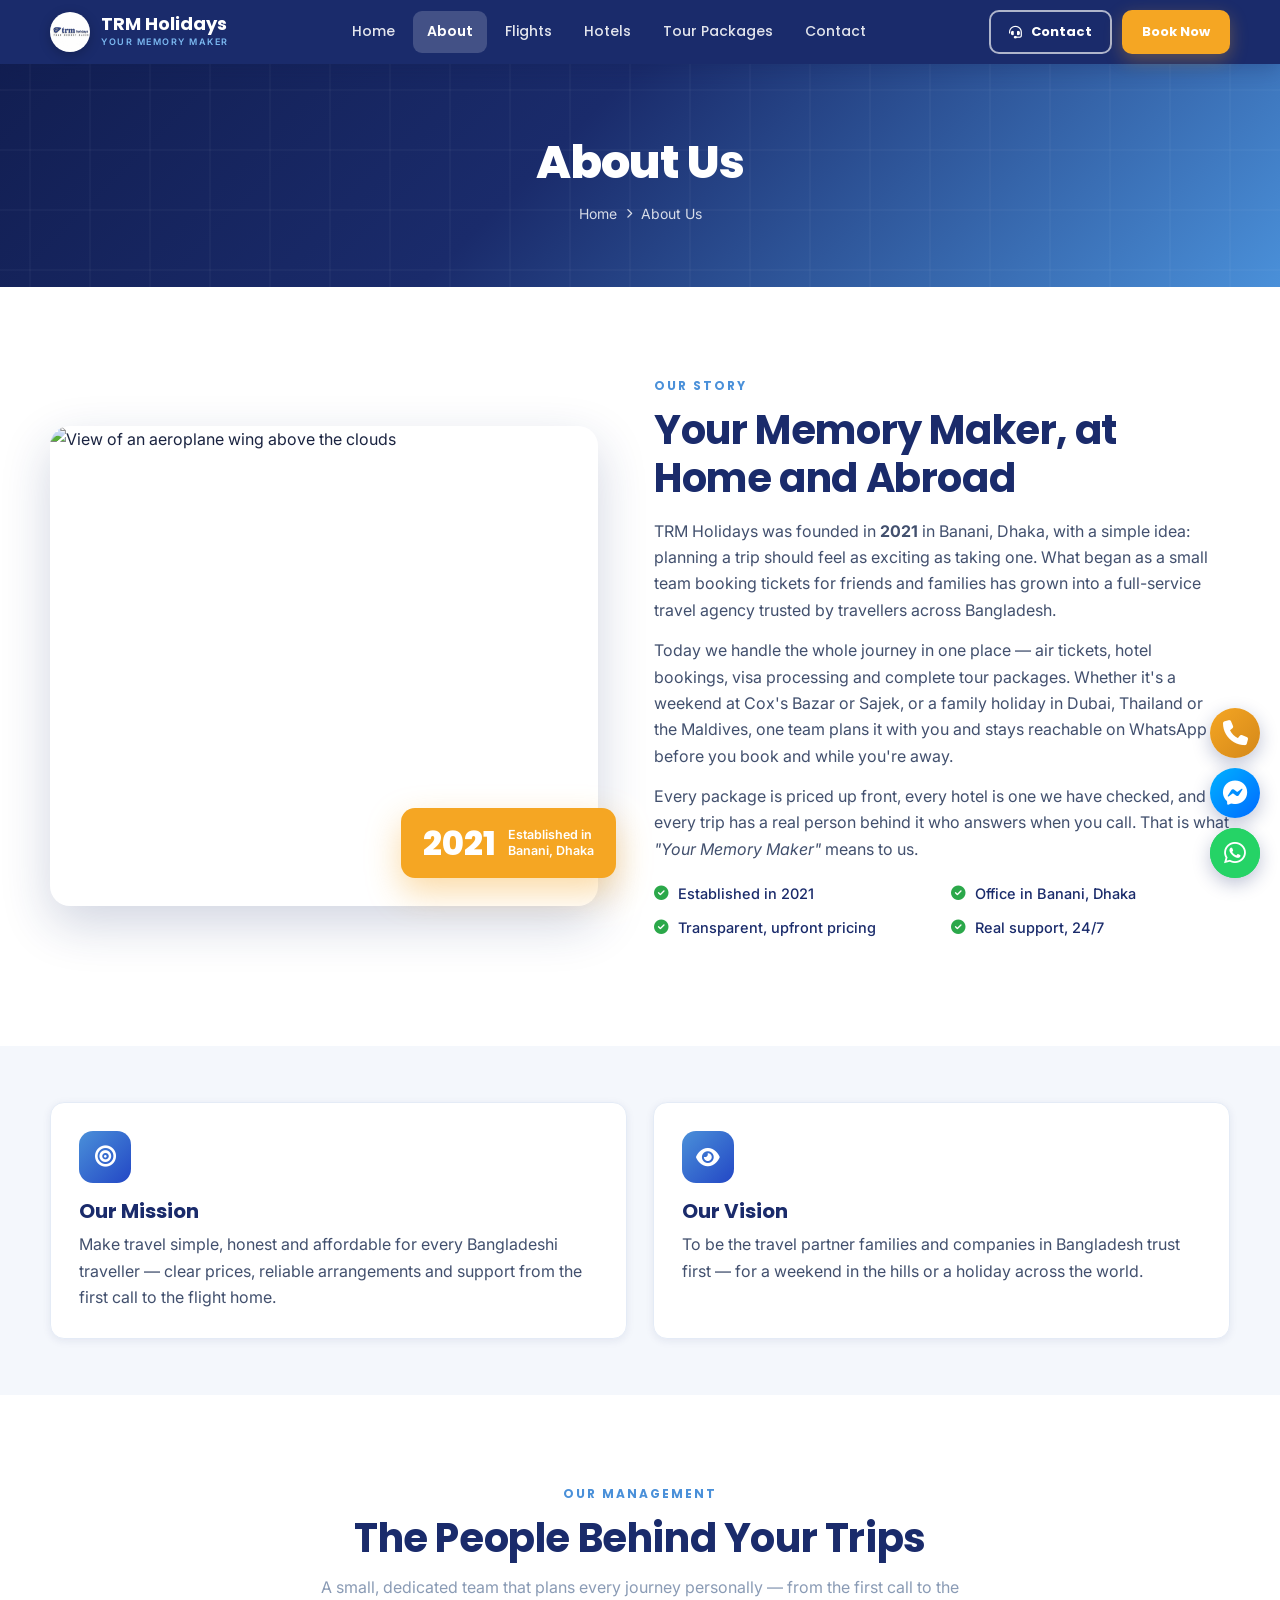
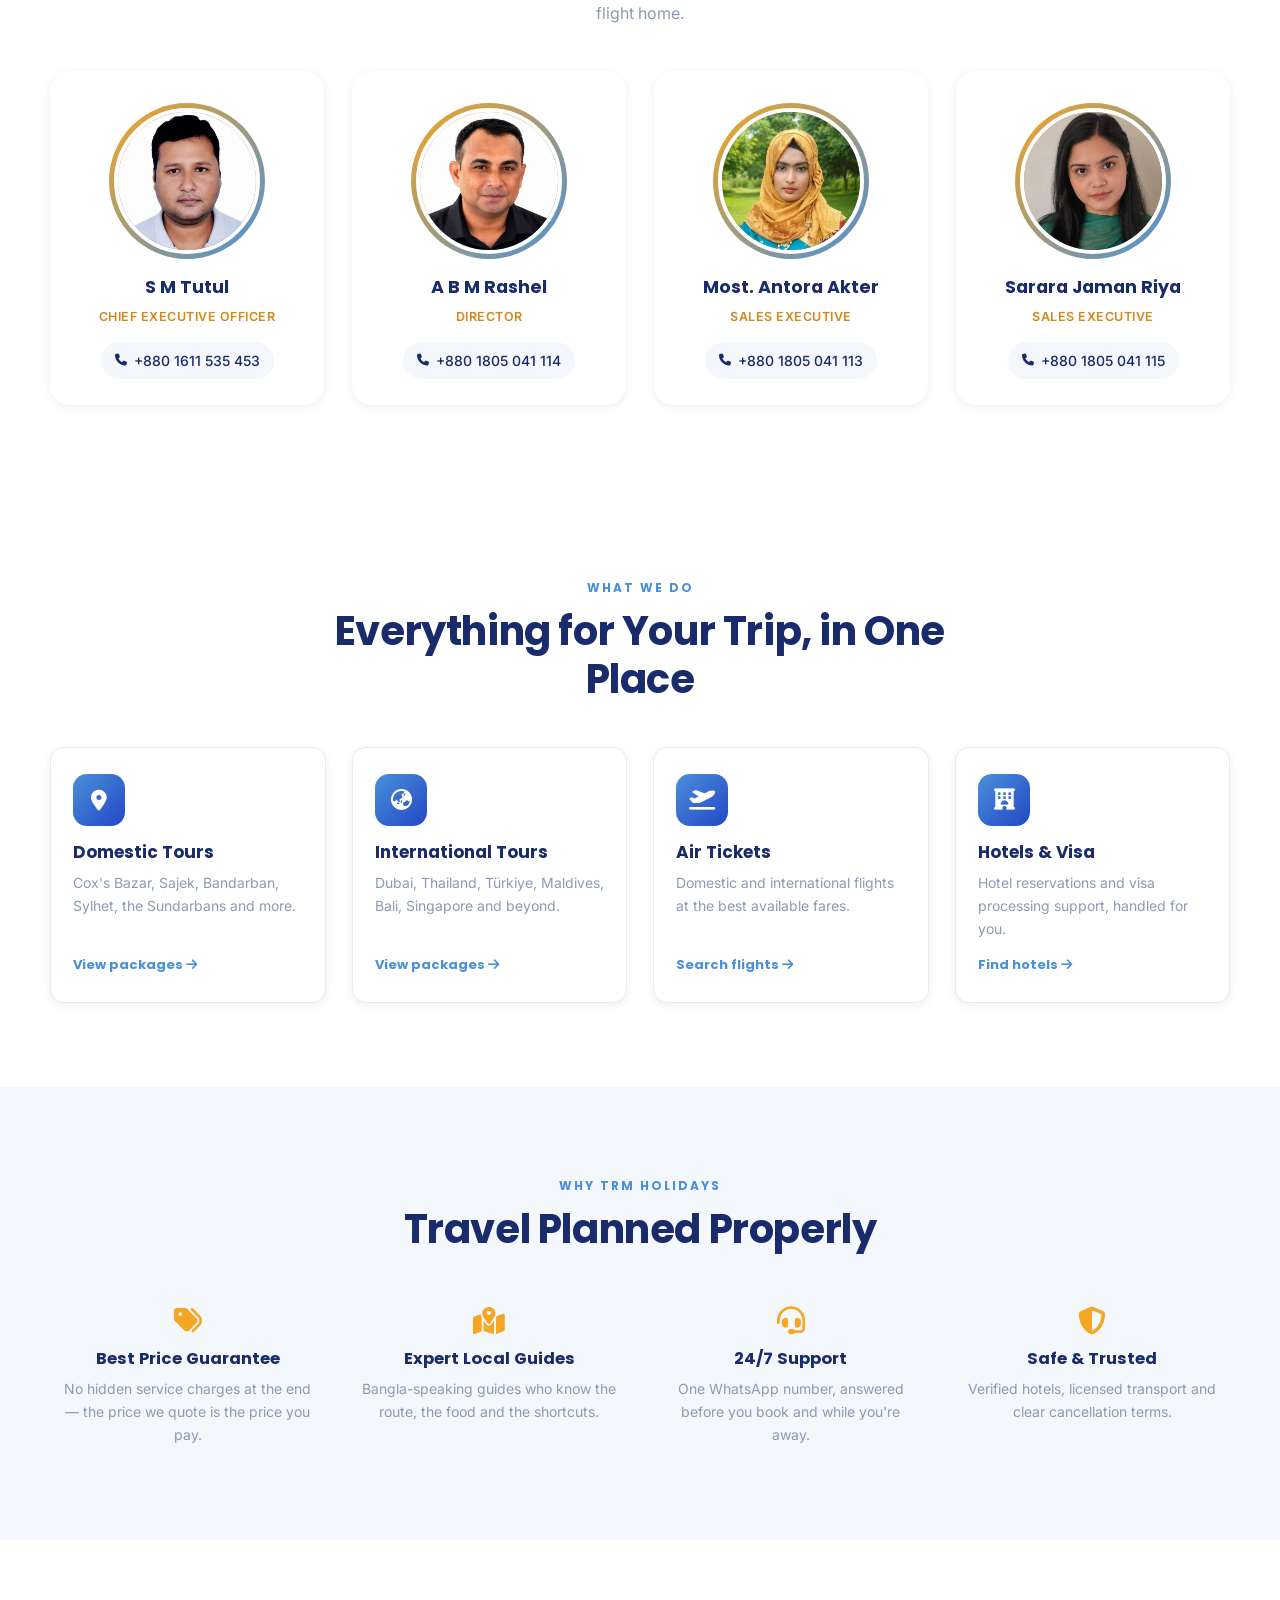
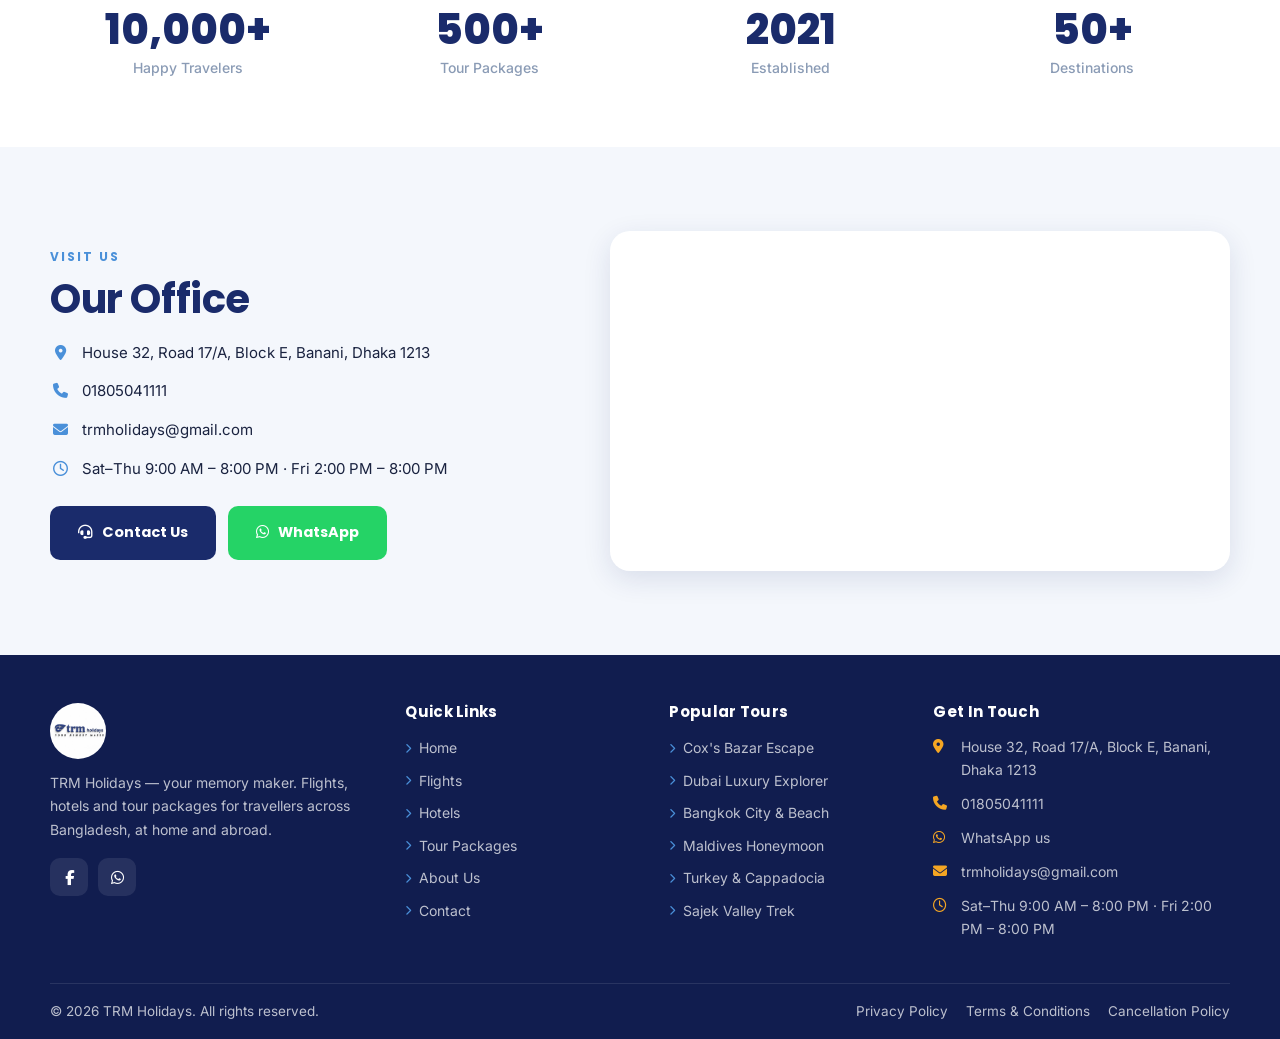
==== commit 14cf4d0f: "Thanks for everything" ====
--- a/about.html
+++ b/about.html
@@ -5,9 +5,27 @@
 <meta name="viewport" content="width=device-width, initial-scale=1.0">
 <meta name="description" content="About TRM Holidays — a Dhaka-based travel agency in Banani offering domestic and international tours, air tickets, hotels and visa support.">
 <meta name="theme-color" content="#1A2B6B">
+<link rel="canonical" href="https://omaar-x.github.io/TRM-Holidays-website/about.html">
+<meta property="og:type" content="website">
+<meta property="og:site_name" content="TRM Holidays">
+<meta property="og:title" content="About Us | TRM Holidays">
+<meta property="og:description" content="About TRM Holidays — a Dhaka-based travel agency in Banani offering domestic and international tours, air tickets, hotels and visa support.">
+<meta property="og:url" content="https://omaar-x.github.io/TRM-Holidays-website/about.html">
+<meta property="og:image" content="https://omaar-x.github.io/TRM-Holidays-website/assets/images/og-cover.jpg">
+<meta property="og:image:width" content="1200">
+<meta property="og:image:height" content="630">
+<meta property="og:image:alt" content="TRM Holidays — Your Memory Maker">
+<meta name="twitter:card" content="summary_large_image">
 <title>About Us | TRM Holidays</title>
 
-<link rel="icon" href="assets/images/logo.jpeg">
+<link rel="icon" href="favicon.ico" sizes="any">
+<link rel="icon" type="image/png" sizes="32x32" href="favicon-32x32.png">
+<link rel="icon" type="image/png" sizes="16x16" href="favicon-16x16.png">
+<link rel="icon" type="image/png" sizes="192x192" href="android-chrome-192x192.png">
+<link rel="apple-touch-icon" sizes="180x180" href="apple-touch-icon.png">
+<link rel="manifest" href="site.webmanifest">
+<meta name="msapplication-TileColor" content="#1A2B6B">
+<meta name="msapplication-config" content="browserconfig.xml">
 <link rel="preconnect" href="https://fonts.googleapis.com">
 <link rel="preconnect" href="https://fonts.gstatic.com" crossorigin>
 <link href="https://fonts.googleapis.com/css2?family=Poppins:wght@400;500;600;700;800&family=Inter:wght@300;400;500;600;700&display=swap" rel="stylesheet">
@@ -124,7 +142,7 @@
     <div class="about-media" data-aos="fade-up">
       <img src="https://images.unsplash.com/photo-1436491865332-7a61a109cc05?w=1000&q=80" alt="View of an aeroplane wing above the clouds" loading="lazy">
       <div class="about-badge">
-        <b>2023</b>
+        <b>2021</b>
         <span>Established in<br>Banani, Dhaka</span>
       </div>
     </div>
@@ -133,7 +151,7 @@
       <span class="eyebrow">Our story</span>
       <h2>Your Memory Maker, at Home and Abroad</h2>
       <p>
-        TRM Holidays was founded in <strong>2023</strong> in Banani, Dhaka, with a simple idea:
+        TRM Holidays was founded in <strong>2021</strong> in Banani, Dhaka, with a simple idea:
         planning a trip should feel as exciting as taking one. What began as a small team
         booking tickets for friends and families has grown into a full-service travel agency
         trusted by travellers across Bangladesh.
@@ -150,7 +168,7 @@
         <em>"Your Memory Maker"</em> means to us.
       </p>
       <ul class="about-points">
-        <li><i class="fa-solid fa-circle-check"></i> Established in 2023</li>
+        <li><i class="fa-solid fa-circle-check"></i> Established in 2021</li>
         <li><i class="fa-solid fa-circle-check"></i> Office in Banani, Dhaka</li>
         <li><i class="fa-solid fa-circle-check"></i> Transparent, upfront pricing</li>
         <li><i class="fa-solid fa-circle-check"></i> Real support, 24/7</li>
@@ -291,7 +309,7 @@
     <div class="grid g-4 stats-grid">
       <div class="stat"><b>10,000+</b><span>Happy Travelers</span></div>
       <div class="stat"><b>500+</b><span>Tour Packages</span></div>
-      <div class="stat"><b>2023</b><span>Established</span></div>
+      <div class="stat"><b>2021</b><span>Established</span></div>
       <div class="stat"><b>50+</b><span>Destinations</span></div>
     </div>
   </div>
@@ -373,12 +391,16 @@
     </div>
     <div class="footer-bottom">
       <span>&copy; <span id="year"></span> TRM Holidays. All rights reserved.</span>
-      <nav><a href="#">Privacy Policy</a><a href="#">Terms &amp; Conditions</a><a href="#">Cancellation Policy</a></nav>
+      <nav><a href="privacy.html">Privacy Policy</a><a href="terms.html">Terms &amp; Conditions</a><a href="cancellation.html">Cancellation Policy</a></nav>
     </div>
   </div>
 </footer>
 
-<a href="#" data-trm="wa" data-msg="Hi TRM Holidays! I'd like to know more about you." class="wa-float" target="_blank" rel="noopener" aria-label="Chat on WhatsApp"><i class="fa-brands fa-whatsapp"></i></a>
+<div class="float-contact">
+  <a href="#" data-trm="tel" class="fc fc-call" aria-label="Call us" title="Call us"><i class="fa-solid fa-phone"></i></a>
+  <a href="#" data-trm="messenger" class="fc fc-msg" target="_blank" rel="noopener" aria-label="Message us on Messenger" title="Message us on Messenger"><i class="fa-brands fa-facebook-messenger"></i></a>
+  <a href="#" data-trm="wa" data-msg="Hi TRM Holidays! I'd like to know more about you." class="fc fc-wa" target="_blank" rel="noopener" aria-label="Chat on WhatsApp" title="Chat on WhatsApp"><i class="fa-brands fa-whatsapp"></i></a>
+</div>
 <button class="top-btn" id="topBtn" aria-label="Back to top"><i class="fa-solid fa-arrow-up"></i></button>
 
 <script src="https://unpkg.com/aos@2.3.4/dist/aos.js"></script>
--- a/assets/css/trm.css
+++ b/assets/css/trm.css
@@ -238,44 +238,57 @@
 .field.err .err-msg{display:block}
 
 /* ---------- Footer ---------- */
-.footer{background:var(--navy-dark);color:rgba(255,255,255,.72);padding:64px 0 0;font-size:14.5px}
-.footer h4{color:#fff;font-size:15px;font-weight:700;margin-bottom:18px;letter-spacing:.3px}
-.footer-grid{display:grid;grid-template-columns:1.4fr 1fr 1fr 1.3fr;gap:40px;padding-bottom:44px}
-.footer p{line-height:1.75}
+.footer{background:var(--navy-dark);color:rgba(255,255,255,.72);padding:48px 0 0;font-size:14px}
+.footer h4{color:#fff;font-size:15px;font-weight:700;margin-bottom:14px;letter-spacing:.3px}
+.footer-grid{display:grid;grid-template-columns:1.4fr 1fr 1fr 1.3fr;gap:36px;padding-bottom:32px}
+.footer p{line-height:1.7}
 .footer a{transition:color .2s}
 .footer a:hover{color:var(--gold)}
-.footer-links li{margin-bottom:10px}
+.footer-links li{margin-bottom:8px}
 .footer-links li a{display:inline-flex;align-items:center;gap:8px}
 .footer-links i{font-size:10px;color:var(--sky)}
-.socials{display:flex;gap:10px;margin-top:20px}
+.socials{display:flex;gap:10px;margin-top:16px}
 .socials a{
   width:38px;height:38px;border-radius:10px;display:grid;place-items:center;
   background:rgba(255,255,255,.09);color:#fff;font-size:15px;transition:all .22s var(--ease);
 }
 .socials a:hover{background:var(--sky);transform:translateY(-3px);color:#fff}
-.contact-list li{display:flex;gap:12px;margin-bottom:15px;align-items:flex-start}
+.contact-list li{display:flex;gap:12px;margin-bottom:11px;align-items:flex-start}
 .contact-list i{color:var(--gold);width:16px;margin-top:4px;flex:0 0 16px}
 .footer-bottom{
-  border-top:1px solid rgba(255,255,255,.1);padding:20px 0;
+  border-top:1px solid rgba(255,255,255,.1);padding:16px 0;
   display:flex;flex-wrap:wrap;gap:14px;justify-content:space-between;font-size:13.5px;
 }
 .footer-bottom nav{display:flex;flex-wrap:wrap;gap:18px}
 
 /* ---------- Floating buttons ---------- */
-.wa-float{
-  position:fixed;right:22px;bottom:22px;z-index:900;
-  width:54px;height:54px;border-radius:50%;background:var(--green);color:#fff;
-  display:grid;place-items:center;font-size:27px;
-  box-shadow:0 8px 24px rgba(37,211,102,.45);transition:transform .25s var(--ease);
-}
-.wa-float:hover{transform:scale(1.1)}
-.wa-float::after{
+/* Contact stack on every page: Call, Messenger, WhatsApp (top to bottom).
+   Sizes live in variables so the back-to-top button can sit just above the stack
+   and a page with its own bottom bar (tour-detail) only has to change --fc-bottom. */
+:root{--fc-size:50px;--fc-gap:10px;--fc-right:20px;--fc-bottom:22px}
+.float-contact{
+  position:fixed;right:var(--fc-right);bottom:var(--fc-bottom);z-index:900;
+  display:flex;flex-direction:column;gap:var(--fc-gap);
+}
+.fc{
+  position:relative;width:var(--fc-size);height:var(--fc-size);border-radius:50%;
+  display:grid;place-items:center;color:#fff;font-size:calc(var(--fc-size) * .5);
+  box-shadow:0 6px 18px rgba(26,43,107,.28);transition:transform .25s var(--ease);
+}
+.fc:hover{transform:scale(1.1);color:#fff}
+.fc-wa{background:var(--green)}
+.fc-msg{background:linear-gradient(135deg,#00B2FF,#006AFF)}
+.fc-call{background:linear-gradient(135deg,var(--gold),var(--gold-dark))}
+.fc-wa::after{
   content:'';position:absolute;inset:0;border-radius:50%;
   border:2px solid var(--green);animation:pulse 2s infinite;
 }
 @keyframes pulse{0%{transform:scale(1);opacity:.7}100%{transform:scale(1.5);opacity:0}}
 .top-btn{
-  position:fixed;right:22px;bottom:88px;z-index:900;
+  position:fixed;
+  right:calc(var(--fc-right) + (var(--fc-size) - 46px) / 2);
+  bottom:calc(var(--fc-bottom) + var(--fc-size) * 3 + var(--fc-gap) * 2 + 12px);
+  z-index:900;
   width:46px;height:46px;border-radius:12px;background:var(--navy);color:#fff;
   display:grid;place-items:center;font-size:16px;box-shadow:var(--shadow);
   opacity:0;visibility:hidden;transform:translateY(10px);transition:all .28s var(--ease);
@@ -287,14 +300,14 @@
 .loader{
   position:fixed;inset:0;z-index:9999;background:var(--navy-dark);
   display:flex;flex-direction:column;align-items:center;justify-content:center;gap:22px;
-  transition:opacity .5s var(--ease),visibility .5s;
+  transition:opacity .35s var(--ease),visibility .35s;
 }
 .loader.hide{opacity:0;visibility:hidden}
 .loader i{font-size:42px;color:var(--sky-light);animation:fly 1.6s ease-in-out infinite}
 @keyframes fly{0%,100%{transform:translateX(-26px)}50%{transform:translateX(26px)}}
 .loader b{font-family:var(--font-head);font-size:22px;font-weight:700;color:#fff;letter-spacing:.5px}
 .loader-bar{width:190px;height:3px;border-radius:3px;background:rgba(255,255,255,.16);overflow:hidden}
-.loader-bar i{display:block;width:0;height:100%;background:var(--gold);animation:fill 1.2s ease forwards;font-size:0}
+.loader-bar i{display:block;width:0;height:100%;background:var(--gold);animation:fill .8s ease forwards;font-size:0}
 @keyframes fill{to{width:100%}}
 
 /* ---------- Toast ---------- */
@@ -333,11 +346,18 @@
   .nav-links,.nav-actions{display:none}
   .burger{display:flex}
   .g-3,.g-4{grid-template-columns:1fr}
-  .footer-grid{grid-template-columns:1fr;gap:30px}
-  .footer-bottom{flex-direction:column;text-align:center;align-items:center}
+  /* Compact footer: a 2x2 grid on tablets */
+  .footer{padding-top:34px}
+  .footer-grid{grid-template-columns:1fr 1fr;gap:24px 18px;padding-bottom:22px}
+  .footer h4{margin-bottom:10px}
+  .footer-links li{margin-bottom:7px}
+  .footer-links i{display:none}
+  .contact-list li{margin-bottom:9px}
+  .socials{margin-top:14px}
+  .footer-bottom{flex-direction:column;text-align:center;align-items:center;gap:8px;padding:14px 0}
+  .footer-bottom nav{justify-content:center;gap:6px 16px}
   .page-banner{padding:calc(var(--nav-h) + 42px) 0 42px}
-  .wa-float{right:16px;bottom:16px}
-  .top-btn{right:16px;bottom:80px}
+  :root{--fc-size:44px;--fc-gap:8px;--fc-right:12px;--fc-bottom:16px}
 }
 
 /* ---------- Real logo mark (assets/images/logo.jpeg) ---------- */
@@ -349,7 +369,10 @@
 }
 .brand:hover .brand-logo{transform:scale(1.06)}
 .nav.scrolled .brand-logo,.nav.solid .brand-logo{width:40px;height:40px;flex-basis:40px}
-.footer-logo{width:64px;height:64px;border-radius:50%;background:#fff;margin-bottom:16px}
+.footer-logo{width:56px;height:56px;border-radius:50%;background:#fff;margin-bottom:12px}
+@media(max-width:768px){.footer-logo{width:46px;height:46px;margin-bottom:10px}}
+/* Phones: brand and contact span the full width, the two link lists sit side by side */
+@media(max-width:600px){.footer-grid > div:first-child,.footer-grid > div:last-child{grid-column:1/-1}}
 
 /* ---------- iOS zoom guard ----------
    Safari on iPhone auto-zooms the whole page when a focused field has a
@@ -529,3 +552,29 @@
   .leg-remove-spacer{display:none}
   .leg-add{justify-self:stretch;justify-content:center}
 }
+
+/* ---------- Visually hidden (screen readers / SEO only) ---------- */
+.sr-only{
+  position:absolute;width:1px;height:1px;padding:0;margin:-1px;overflow:hidden;
+  clip:rect(0,0,0,0);white-space:nowrap;border:0;
+}
+
+/* ---------- Policy pages (privacy / terms / cancellation) ---------- */
+.policy{max-width:820px;margin:0 auto}
+.policy .updated{font-size:13.5px;color:var(--gray);margin-bottom:26px}
+.policy h2{font-size:1.25rem;margin:34px 0 10px}
+.policy p,.policy li{color:#42506E;font-size:15.5px;line-height:1.75}
+.policy p{margin-bottom:14px}
+.policy ul{list-style:disc;padding-left:22px;margin:0 0 16px}
+.policy li{margin-bottom:6px}
+.policy a{color:var(--royal);font-weight:500;text-decoration:underline}
+.policy-contact{
+  margin-top:34px;padding:22px 24px;background:var(--off);border:1px solid #E4EBF6;
+  border-radius:var(--radius);
+}
+.policy-contact h2{margin-top:0}
+.policy-contact p{margin-bottom:6px}
+@media(max-width:768px){
+  .policy h2{font-size:1.12rem}
+  .policy p,.policy li{font-size:15px}
+}
